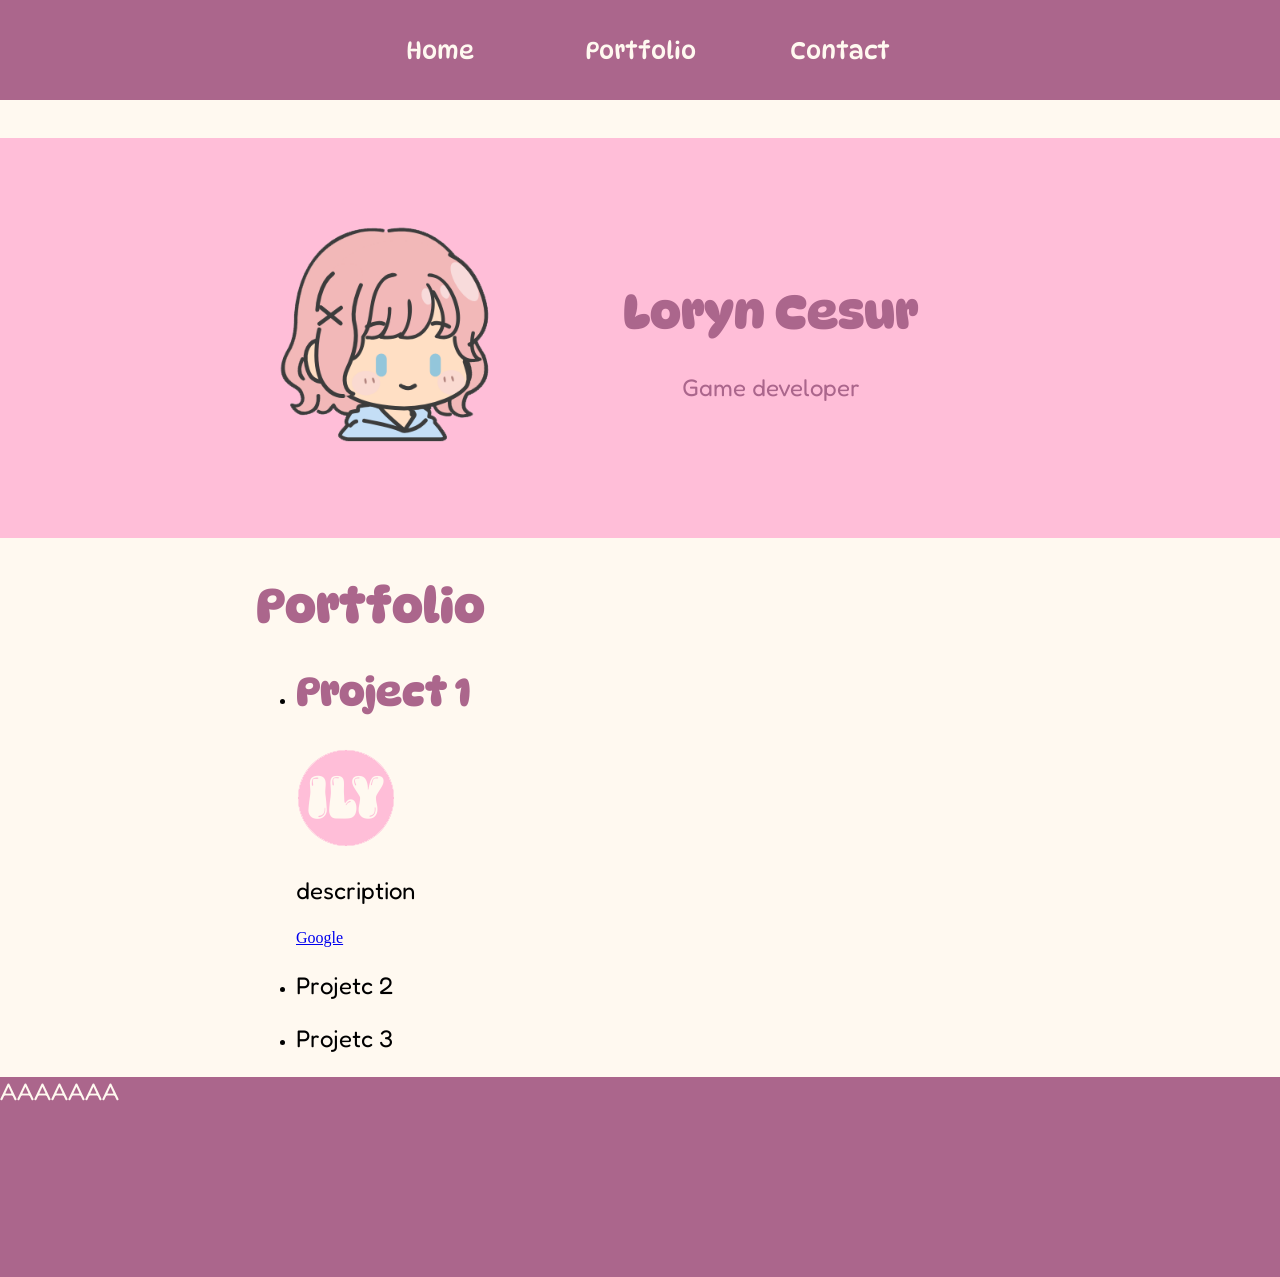
==== MainPage.html @ 45bc988c "Initial commit" ====
<!DOCTYPE html>
<html>
<head>
    <meta name="viewport" content="width=device-width, initial-scale=1.0">
    <title>Ilytopia</title>
    <link rel="icon" type="image/x-icon" href="ILY.png" />
    <link href="style.css" rel="stylesheet">
</head>
<body>
    <header class="topnav">
        <button href="#presentation">
            Home
        </button>
        <button href="#projects">
            Portfolio
        </button>
        <button href="#contact">
            Contact
        </button>
    </header>

    <div class="page_content">

        <div class="section_1-1" id="presentation">
            <div class="section_1-3">
                 <img class="avatar" src="Loryn.png" />
            </div>
            <div class="section_2-3">
                <div class="text">
                    <h1> Loryn Cesur </h1>
                    <p> Game developer</p>
                </div>
            </div>
        </div>

        <div class="section_1-1" id="projects">
            <h1> Portfolio </h1>
            <ul>
                <li><div class="projet" id="projet_1">
                    <h2>Project 1</h2>
                    <img src="ILY.png" />
                    <p>description</p>
                    <a href="google.com">Google</a>
                </div></li>
                <li><p> Projetc 2 </p></li>
                <li><p> Projetc 3 </p></li>
            </ul>
        </div>

        <div class="contact">

        </div>
    </div>

    <footer class="footer">
        <p> AAAAAAA</p>
    </footer>
</body>
</html>
---- style.css ----
@font-face {
    font-family: DynaPuff;
    src: url(DynaPuff-VariableFont_wdth,wght.ttf);
}

@font-face {
    font-family: Fredoka;
    src: url(Fredoka-VariableFont_wdth,wght.ttf);
}

*{
    /border : 1px solid black;
}

h1 {
    font-family: DynaPuff;
    color: #AB668C;
    font-size : 48px;
}

h2 {
    font-family: DynaPuff;
    color: #AB668C;
    font-size: 40px;
}

p {
    font-family: Fredoka;
    font-size: 24px;
}

body {
    margin: 0;
    background-color: #FFF9F0;
}

.topnav {
    position: sticky;
    height: 100px;
    width : 100%;

    background-color: #AB668C;
    color: #FFF9F0;

    overflow: hidden;
    display: flex;
    text-align: center;
    justify-content: center;

    z-index : 100;
}

.section_1-1 {
    padding-left: 20%;
    padding-right: 20%;
}

.section_1-3 {
    display: flex;
    float: left;
    width: 33%;
    height: 100%;
    justify-content: center;
}

.section_2-3 {
    display: flex;
    float: right;
    width: 66%;
    height: 100%;
    justify-content: center;
}

button {
    background-color: #AB668C;
    color: #FFF9F0;
    text-align: center;
    display: inline-block;
    font-family: DynaPuff;
    font-size: 24px;
    width: 200px;
    cursor: pointer;
    border: none;
}

button:hover {
    background-color: #9A4876;
}

#presentation {
    background-color: #FFBED8;
    height: 400px;
    margin-bottom : 3%;
    margin-top : 3%;
}

.avatar {
    justify-content: center;
    text-align: center;
    object-fit: contain;

    z-index: 50;
}

.avatar:hover {
    content: url('Loryn_Hi.png');
}
.text {
    margin: auto;
    justify-content: center;
    text-align: center;
    color: #AB668C;
}

.footer {
    background-color: #AB668C;
    height: 200px;
    color: #FFF9F0;
}
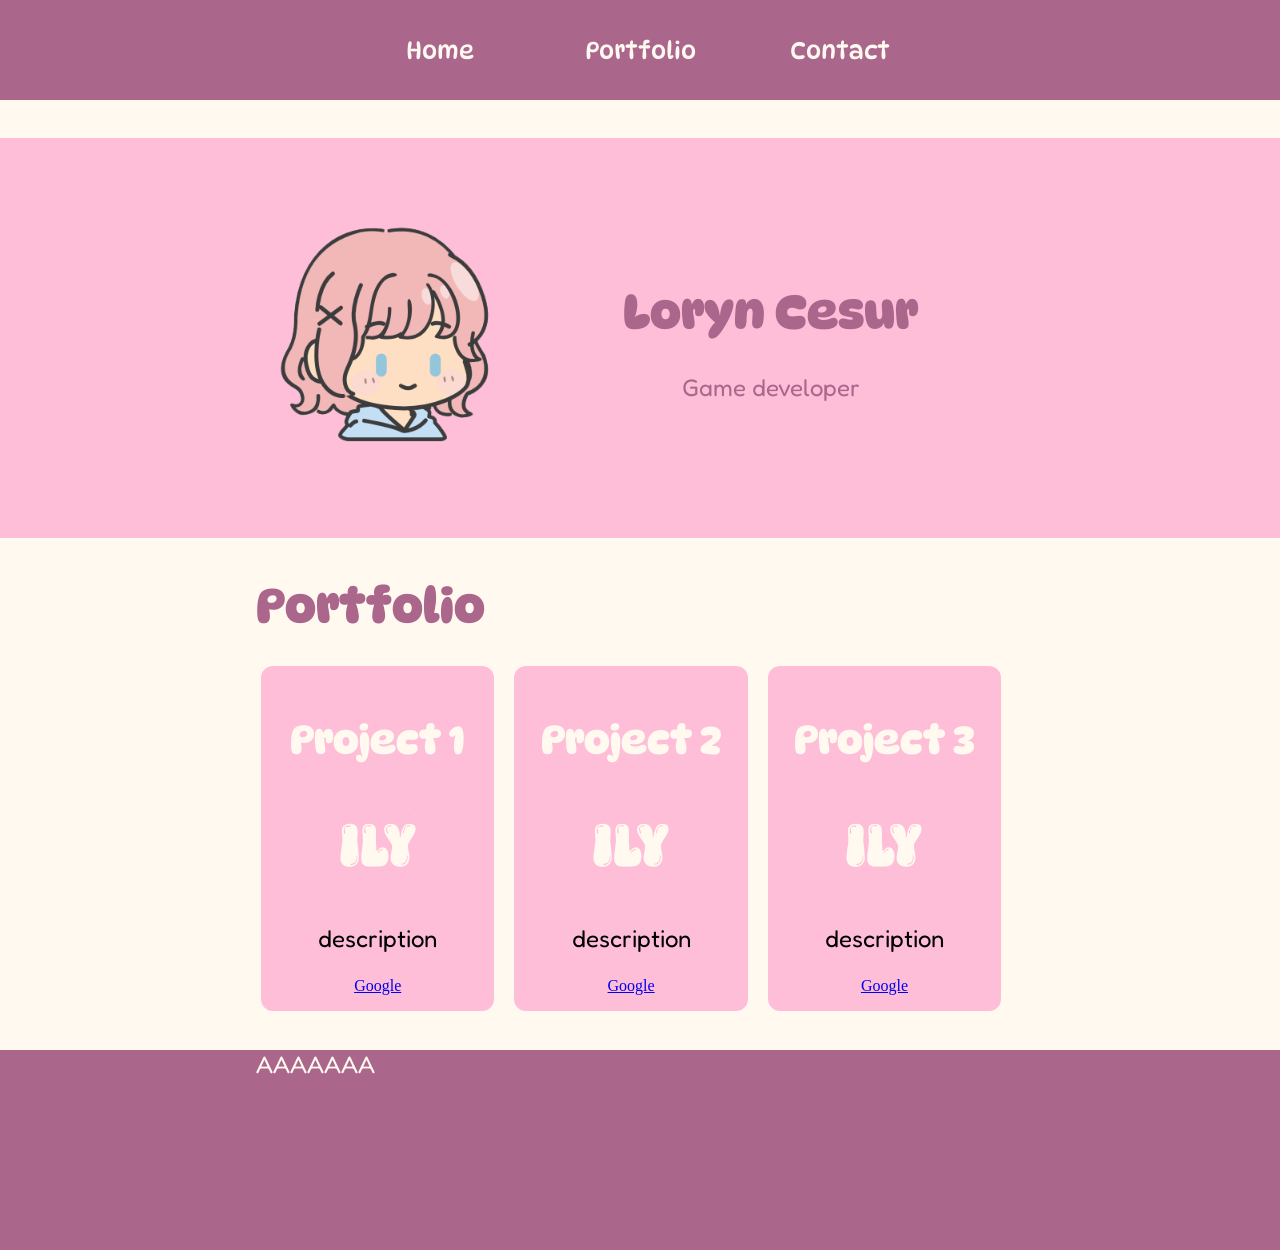
==== commit 2dfd412b: "Basic project cards" ====
--- a/MainPage.html
+++ b/MainPage.html
@@ -35,24 +35,40 @@
 
         <div class="section_1-1" id="projects">
             <h1> Portfolio </h1>
-            <ul>
-                <li><div class="projet" id="projet_1">
-                    <h2>Project 1</h2>
-                    <img src="ILY.png" />
-                    <p>description</p>
-                    <a href="google.com">Google</a>
-                </div></li>
-                <li><p> Projetc 2 </p></li>
-                <li><p> Projetc 3 </p></li>
-            </ul>
+            <div class="row">
+                <div class="column">
+                    <div class="project" id="projet_1">
+                        <h2>Project 1</h2>
+                        <img src="ILY.png" />
+                        <p>description</p>
+                        <a href="google.com">Google</a>
+                    </div>
+                </div>
+                <div class="column">
+                    <div class="project" id="projet_2">
+                        <h2>Project 2</h2>
+                        <img src="ILY.png" />
+                        <p>description</p>
+                        <a href="google.com">Google</a>
+                    </div>
+                </div>
+                <div class="column">
+                    <div class="project" id="projet_3">
+                        <h2>Project 3</h2>
+                        <img src="ILY.png" />
+                        <p>description</p>
+                        <a href="google.com">Google</a>
+                    </div>
+                </div>
+            </div>
         </div>
 
-        <div class="contact">
+        <div class="section_1-1" id="contact">
 
         </div>
     </div>
 
-    <footer class="footer">
+    <footer class="section_1-1" id="footer">
         <p> AAAAAAA</p>
     </footer>
 </body>
--- a/style.css
+++ b/style.css
@@ -20,7 +20,7 @@
 
 h2 {
     font-family: DynaPuff;
-    color: #AB668C;
+    color: #FFF9F0;
     font-size: 40px;
 }
 
@@ -53,6 +53,7 @@
 .section_1-1 {
     padding-left: 20%;
     padding-right: 20%;
+    margin-top: 3%;
 }
 
 .section_1-3 {
@@ -90,8 +91,6 @@
 #presentation {
     background-color: #FFBED8;
     height: 400px;
-    margin-bottom : 3%;
-    margin-top : 3%;
 }
 
 .avatar {
@@ -112,7 +111,32 @@
     color: #AB668C;
 }
 
-.footer {
+.column {
+    float: left;
+    width: 30%;
+    padding: 0 10px;
+}
+
+.row {
+    margin: 0 -5px;
+}
+
+.project {
+    padding: 16px;
+    text-align: center;
+    background-color: #FFBED8;
+    border-radius : 12px;
+}
+
+.row:after {
+    content: "";
+    display: table;
+    clear: both;
+}
+
+
+
+#footer {
     background-color: #AB668C;
     height: 200px;
     color: #FFF9F0;
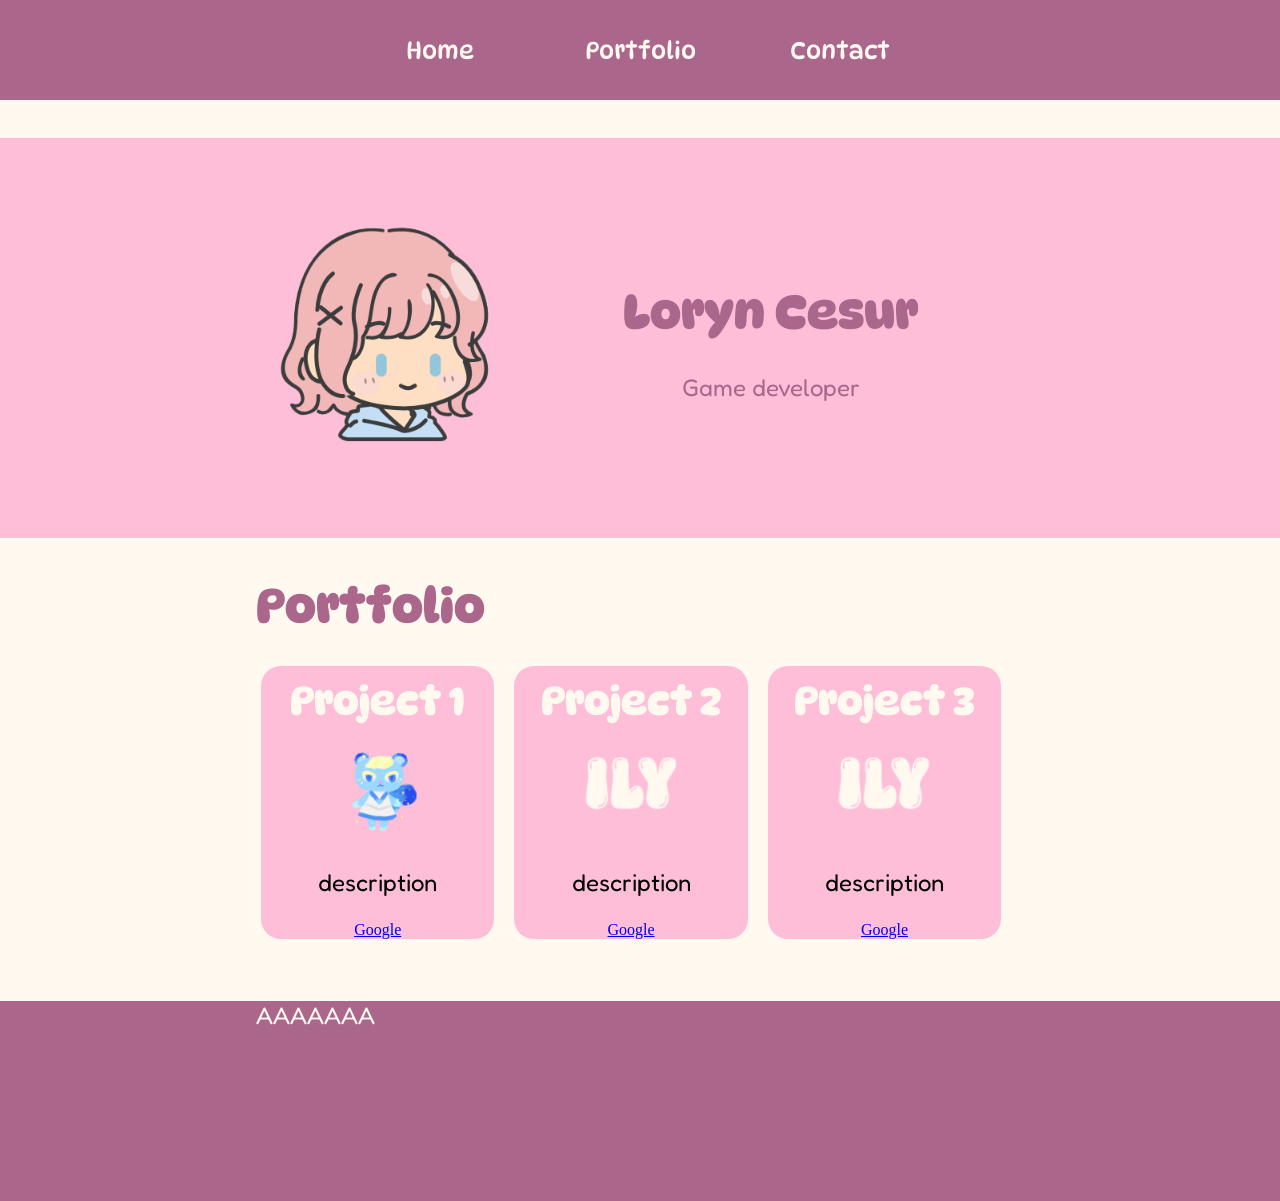
==== commit b021e1a7: "Portfolio images correctly scale now" ====
--- a/MainPage.html
+++ b/MainPage.html
@@ -39,7 +39,7 @@
                 <div class="column">
                     <div class="project" id="projet_1">
                         <h2>Project 1</h2>
-                        <img src="ILY.png" />
+                        <img class="illustration" src="Ione_Fanart.png" />
                         <p>description</p>
                         <a href="google.com">Google</a>
                     </div>
@@ -47,15 +47,16 @@
                 <div class="column">
                     <div class="project" id="projet_2">
                         <h2>Project 2</h2>
-                        <img src="ILY.png" />
+                        <img class="illustration" src="ILY.png" />
                         <p>description</p>
                         <a href="google.com">Google</a>
+                        <p> </p>
                     </div>
                 </div>
                 <div class="column">
                     <div class="project" id="projet_3">
                         <h2>Project 3</h2>
-                        <img src="ILY.png" />
+                        <img class="illustration" src="ILY.png" />
                         <p>description</p>
                         <a href="google.com">Google</a>
                     </div>
--- a/style.css
+++ b/style.css
@@ -9,6 +9,7 @@
 }
 
 *{
+    
     /border : 1px solid black;
 }
 
@@ -22,6 +23,8 @@
     font-family: DynaPuff;
     color: #FFF9F0;
     font-size: 40px;
+    margin: 0;
+    padding-top: 10px;
 }
 
 p {
@@ -119,13 +122,14 @@
 
 .row {
     margin: 0 -5px;
+    justify-content : center;
 }
 
 .project {
-    padding: 16px;
     text-align: center;
     background-color: #FFBED8;
-    border-radius : 12px;
+    border-radius : 20px;
+    padding : 0px 10px;
 }
 
 .row:after {
@@ -134,7 +138,13 @@
     clear: both;
 }
 
-
+.illustration {
+    display: flex;
+    object-fit: contain;
+    justify-content : center;
+    aspect-ratio: 16/9;
+    width : 100%;
+}
 
 #footer {
     background-color: #AB668C;
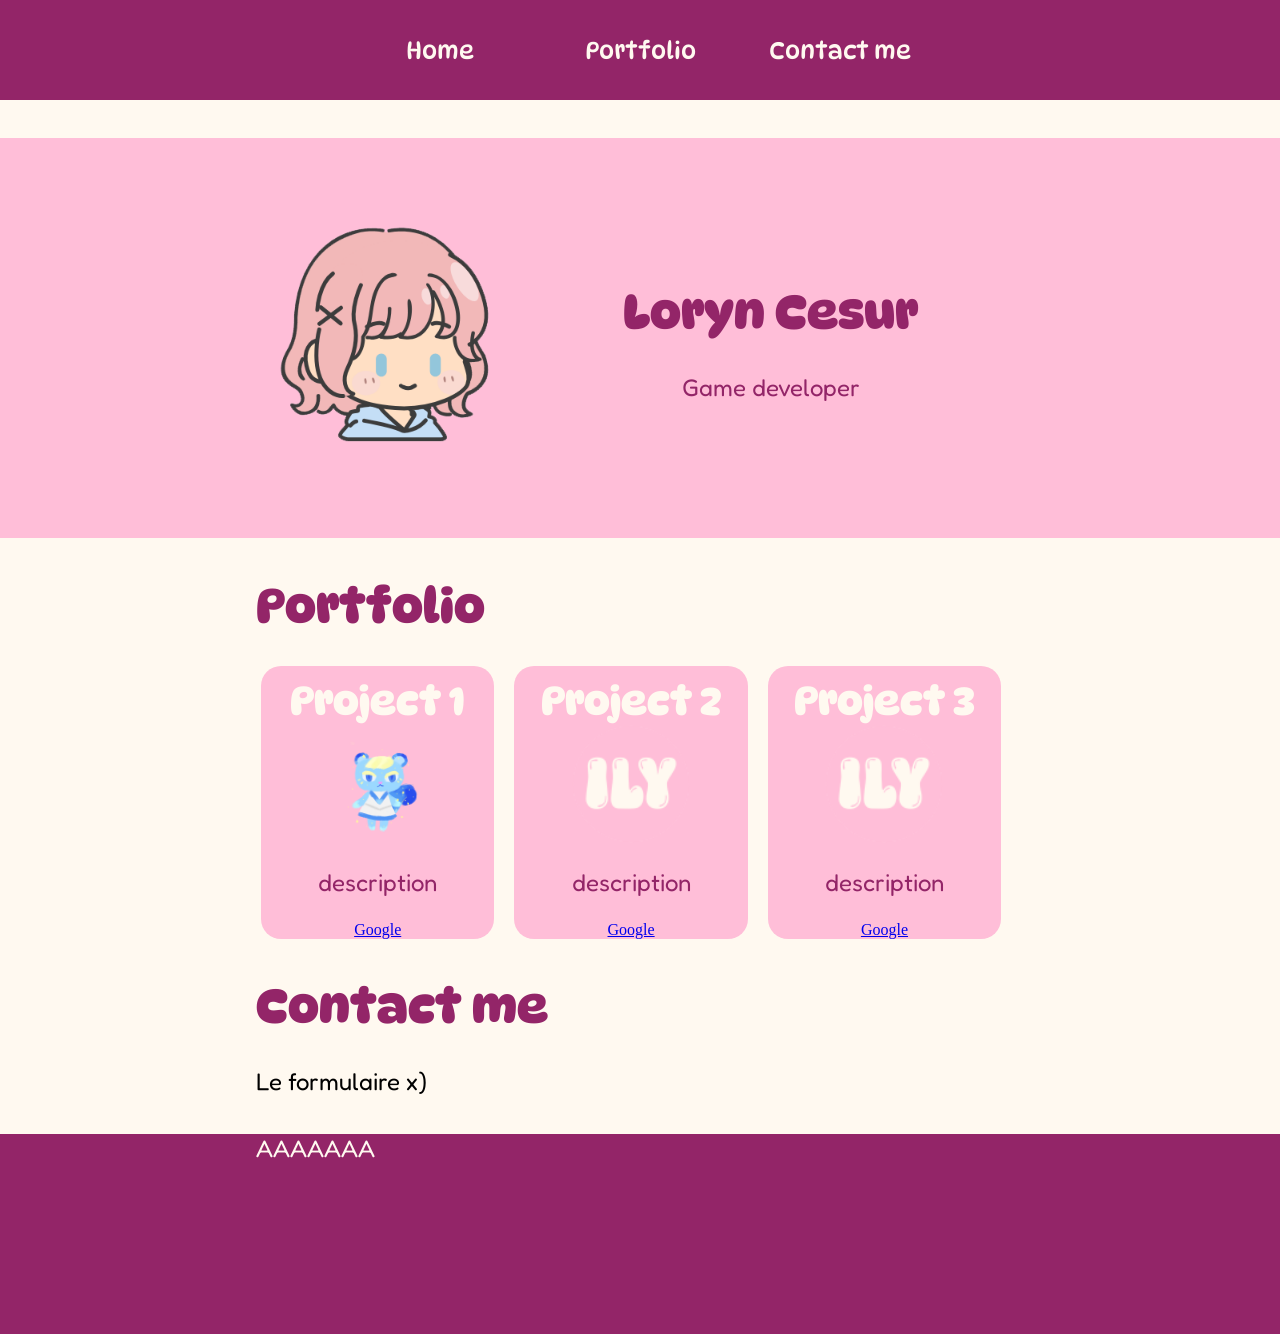
==== commit 400a75bb: "Working buttons on the navbar" ====
--- a/MainPage.html
+++ b/MainPage.html
@@ -8,14 +8,14 @@
 </head>
 <body>
     <header class="topnav">
-        <button href="#presentation">
+        <button onclick="window.location.href='#presentation'">
             Home
         </button>
-        <button href="#projects">
+        <button onclick="window.location.href='#projects'">
             Portfolio
         </button>
-        <button href="#contact">
-            Contact
+        <button onclick="window.location.href='#contact'">
+            Contact me
         </button>
     </header>
 
@@ -50,7 +50,6 @@
                         <img class="illustration" src="ILY.png" />
                         <p>description</p>
                         <a href="google.com">Google</a>
-                        <p> </p>
                     </div>
                 </div>
                 <div class="column">
@@ -65,7 +64,10 @@
         </div>
 
         <div class="section_1-1" id="contact">
-
+            <h1> Contact me </h1>
+            <div>
+                <p> Le formulaire x) </p>
+            </div>
         </div>
     </div>
 
--- a/style.css
+++ b/style.css
@@ -15,8 +15,8 @@
 
 h1 {
     font-family: DynaPuff;
-    color: #AB668C;
-    font-size : 48px;
+    color: #932568;
+    font-size: 48px;
 }
 
 h2 {
@@ -40,17 +40,14 @@
 .topnav {
     position: sticky;
     height: 100px;
-    width : 100%;
-
-    background-color: #AB668C;
+    width: 100%;
+    background-color: #932568;
     color: #FFF9F0;
-
     overflow: hidden;
     display: flex;
     text-align: center;
     justify-content: center;
-
-    z-index : 100;
+    z-index: 100;
 }
 
 .section_1-1 {
@@ -76,7 +73,7 @@
 }
 
 button {
-    background-color: #AB668C;
+    background-color: #932568;
     color: #FFF9F0;
     text-align: center;
     display: inline-block;
@@ -87,9 +84,9 @@
     border: none;
 }
 
-button:hover {
-    background-color: #9A4876;
-}
+    button:hover {
+        background-color: #811657;
+    }
 
 #presentation {
     background-color: #FFBED8;
@@ -111,7 +108,7 @@
     margin: auto;
     justify-content: center;
     text-align: center;
-    color: #AB668C;
+    color: #932568;
 }
 
 .column {
@@ -128,8 +125,9 @@
 .project {
     text-align: center;
     background-color: #FFBED8;
+    color: #932568;
     border-radius : 20px;
-    padding : 0px 10px;
+    padding: 0px 10px;
 }
 
 .row:after {
@@ -147,7 +145,7 @@
 }
 
 #footer {
-    background-color: #AB668C;
+    background-color: #932568;
     height: 200px;
     color: #FFF9F0;
 }
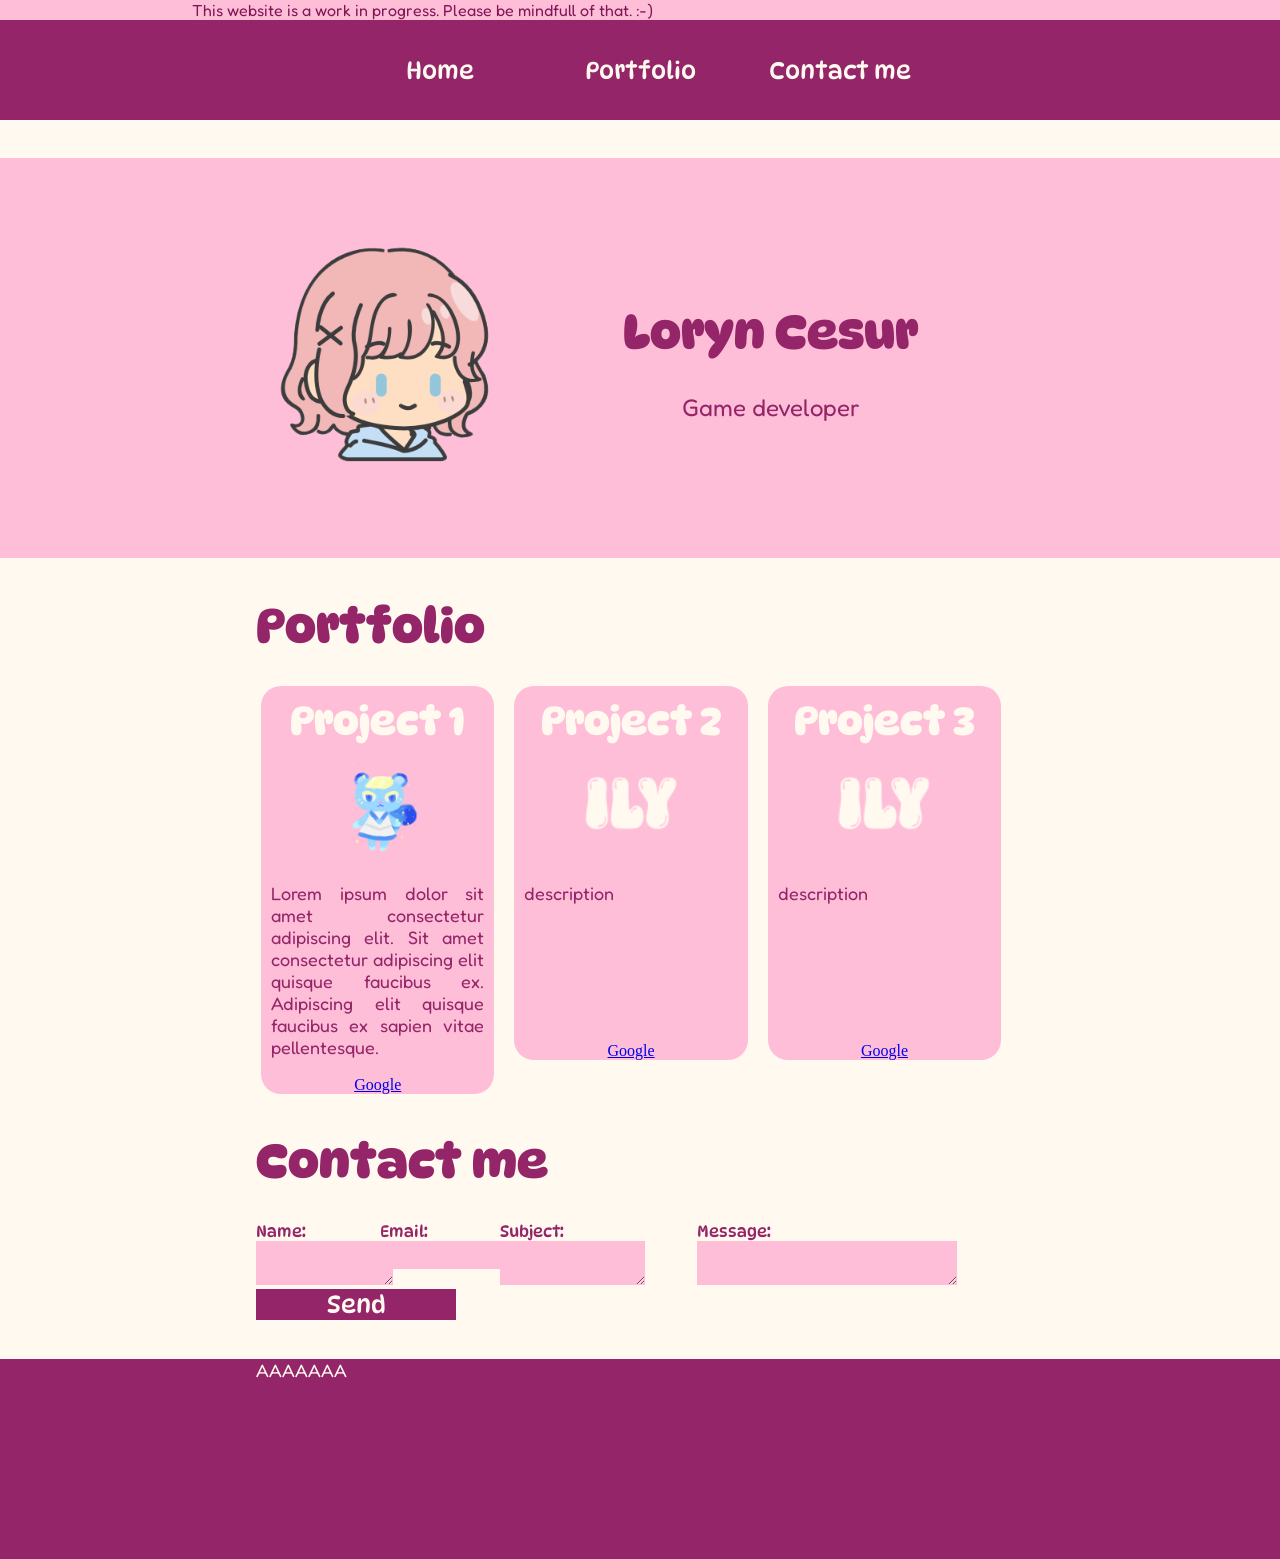
==== commit fc5e0ca0: "Adding the contact me form Changed a few fonts to better fit the website" ====
--- a/MainPage.html
+++ b/MainPage.html
@@ -7,20 +7,24 @@
     <link href="style.css" rel="stylesheet">
 </head>
 <body>
-    <header class="topnav">
-        <button onclick="window.location.href='#presentation'">
-            Home
-        </button>
-        <button onclick="window.location.href='#projects'">
-            Portfolio
-        </button>
-        <button onclick="window.location.href='#contact'">
-            Contact me
-        </button>
+    <header>
+        <div class="warning_banner">
+            <p id="warning">This website is a work in progress. Please be mindfull of that. :-)</p>
+        </div>
+        <div class="topnav">
+            <button onclick="window.location.href='#presentation'">
+                Home
+            </button>
+            <button onclick="window.location.href='#projects'">
+                Portfolio
+            </button>
+            <button onclick="window.location.href='#contact'">
+                Contact me
+            </button>
+        </div>
     </header>
 
     <div class="page_content">
-
         <div class="section_1-1" id="presentation">
             <div class="section_1-3">
                  <img class="avatar" src="Loryn.png" />
@@ -28,7 +32,7 @@
             <div class="section_2-3">
                 <div class="text">
                     <h1> Loryn Cesur </h1>
-                    <p> Game developer</p>
+                    <h3> Game developer</h3>
                 </div>
             </div>
         </div>
@@ -40,7 +44,7 @@
                     <div class="project" id="projet_1">
                         <h2>Project 1</h2>
                         <img class="illustration" src="Ione_Fanart.png" />
-                        <p>description</p>
+                        <p>Lorem ipsum dolor sit amet consectetur adipiscing elit. Sit amet consectetur adipiscing elit quisque faucibus ex. Adipiscing elit quisque faucibus ex sapien vitae pellentesque.</p>
                         <a href="google.com">Google</a>
                     </div>
                 </div>
@@ -66,7 +70,38 @@
         <div class="section_1-1" id="contact">
             <h1> Contact me </h1>
             <div>
-                <p> Le formulaire x) </p>
+                <form action="https://formspree.io/f/xkodrlyr"
+                      method="POST" target="_top">
+                    <div class="section_1-2" id="form_column">
+                        <div class="form" id="form_name">
+                            <label>
+                                Name:
+                                <textarea name="name"></textarea>
+                            </label>
+                        </div>
+                        <div class="form" id="form_email">
+                            <label>
+                                Email:
+                                <input type="email" name="email">
+                            </label>
+                        </div>
+                        <div class="form" id="form_subject">
+                            <label>
+                                Subject:
+                                <textarea name="subject"></textarea>
+                            </label>
+                        </div>
+                    </div>
+                    <div class="section_1-2">
+                        <label>
+                            Message:
+                            <textarea name="message"></textarea>
+                        </label>
+                    </div>
+                    <div>
+                        <button type="submit">Send</button>
+                    </div>
+                </form>
             </div>
         </div>
     </div>
--- a/style.css
+++ b/style.css
@@ -6,6 +6,11 @@
 @font-face {
     font-family: Fredoka;
     src: url(Fredoka-VariableFont_wdth,wght.ttf);
+}
+
+::selection {
+    background-color: #811657;
+    color: #FFF9F0;
 }
 
 *{
@@ -27,9 +32,16 @@
     padding-top: 10px;
 }
 
+h3 {
+    font-family: Fredoka;
+    font-size: 24px;
+    font-weight: normal;
+}
+
 p {
     font-family: Fredoka;
-    font-size: 24px;
+    font-size: 18px;
+    text-align: justify;
 }
 
 body {
@@ -37,13 +49,19 @@
     background-color: #FFF9F0;
 }
 
+header{
+    display:inline;
+}
+
 .topnav {
     position: sticky;
+    top: 0;
     height: 100px;
     width: 100%;
     background-color: #932568;
     color: #FFF9F0;
     overflow: hidden;
+    overflow-x: hidden;
     display: flex;
     text-align: center;
     justify-content: center;
@@ -56,6 +74,14 @@
     margin-top: 3%;
 }
 
+.section_1-2 {
+    display: flex;
+    float: left;
+    width: 49%;
+    height: 100%;
+    justify-content: center;
+}
+
 .section_1-3 {
     display: flex;
     float: left;
@@ -70,6 +96,14 @@
     width: 66%;
     height: 100%;
     justify-content: center;
+}
+
+#warning {
+    font-size: 16px;
+    margin: 0;
+    color: #811657;
+    background-color: #FFBED8;
+    padding-left: 15%;
 }
 
 button {
@@ -91,6 +125,7 @@
 #presentation {
     background-color: #FFBED8;
     height: 400px;
+    scroll-margin-top: 200px;
 }
 
 .avatar {
@@ -109,6 +144,10 @@
     justify-content: center;
     text-align: center;
     color: #932568;
+}
+
+#projects {
+    scroll-margin-top: 130px;
 }
 
 .column {
@@ -130,6 +169,11 @@
     padding: 0px 10px;
 }
 
+.project p {
+    aspect-ratio : 3/2;
+
+}
+
 .row:after {
     content: "";
     display: table;
@@ -144,6 +188,28 @@
     width : 100%;
 }
 
+#contact {
+    scroll-margin-top: 130px;
+}
+
+#form_column{
+    justify-content: center;
+}
+
+form {
+    font-family: DynaPuff;
+    color: #932568;
+}
+
+textarea, input {
+    font-family: Fredoka;
+    background-color: #FFBED8;
+    color: #932568;
+    width: 100%;
+    border:none;
+    padding:0.4rem;
+}
+
 #footer {
     background-color: #932568;
     height: 200px;
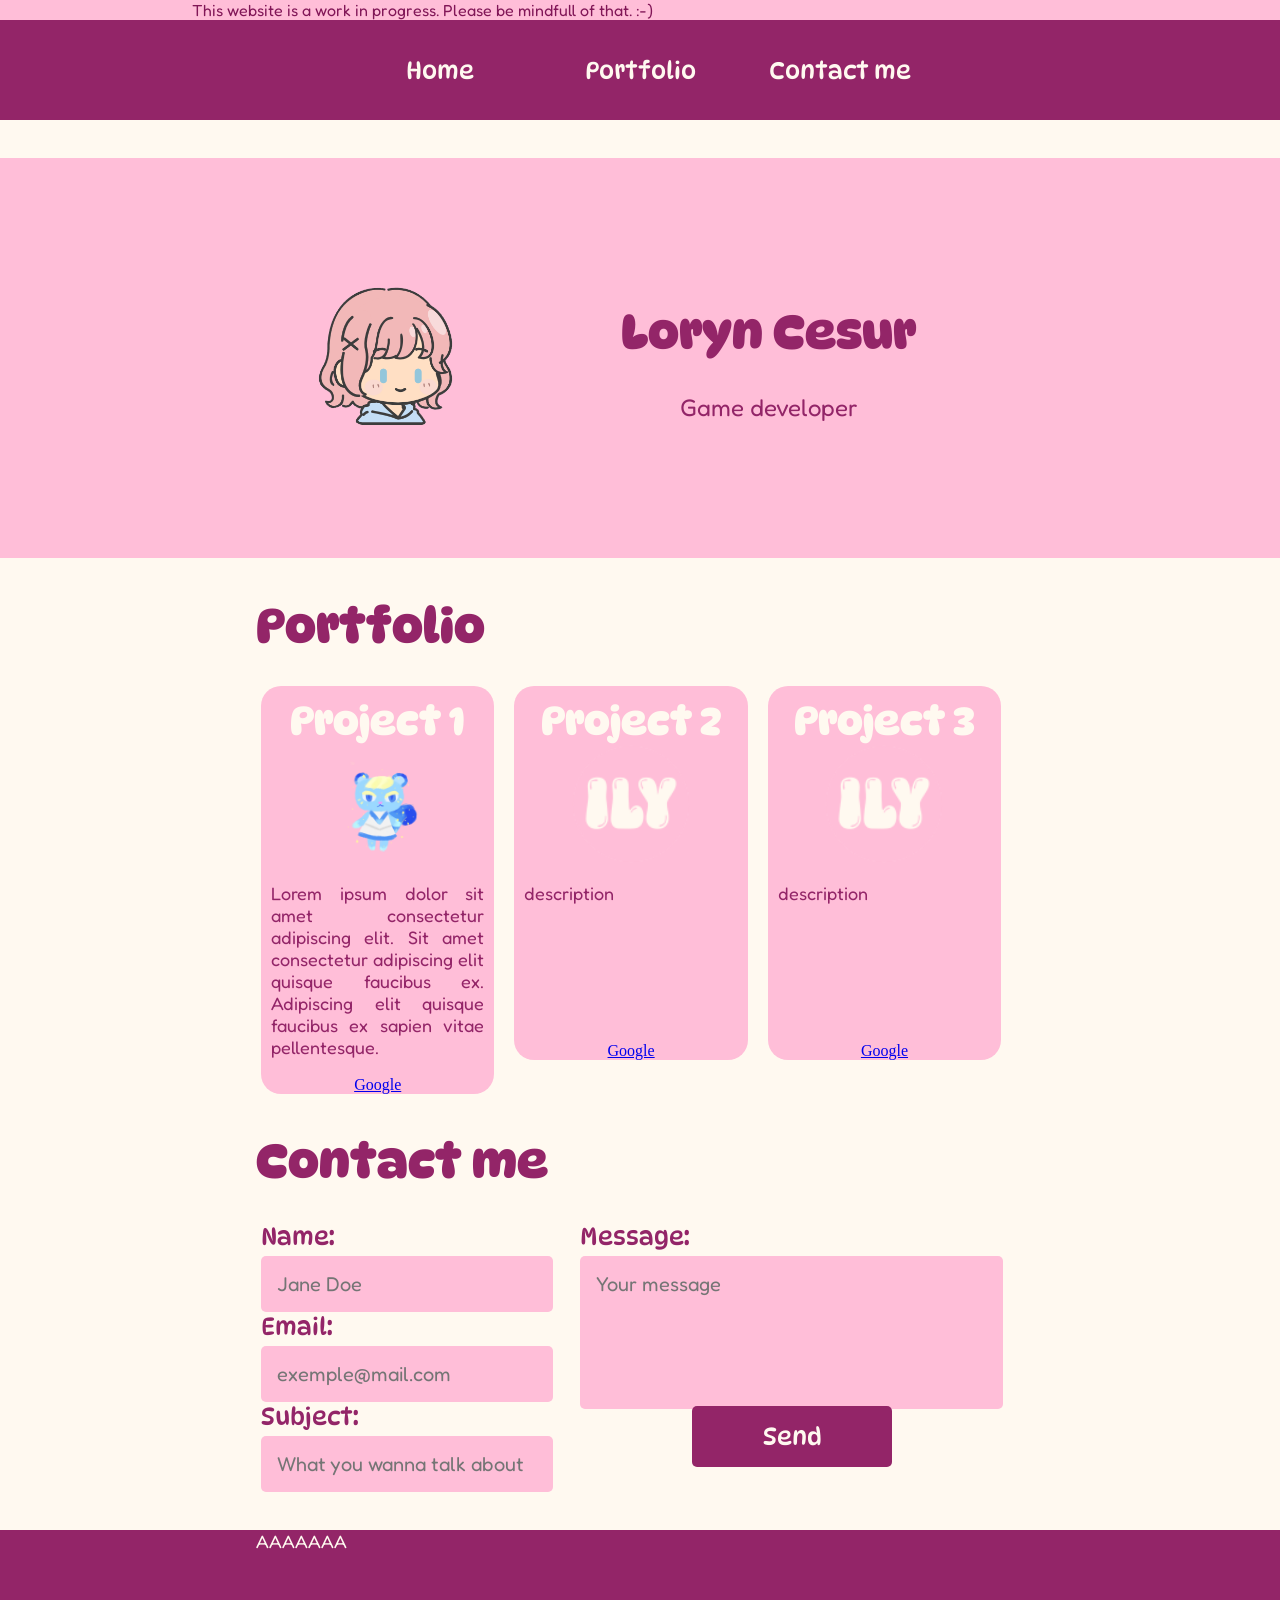
==== commit de6efc63: "Prettier contact me section" ====
--- a/MainPage.html
+++ b/MainPage.html
@@ -69,37 +69,39 @@
 
         <div class="section_1-1" id="contact">
             <h1> Contact me </h1>
-            <div>
+            <div id="form_contact_me">
                 <form action="https://formspree.io/f/xkodrlyr"
                       method="POST" target="_top">
-                    <div class="section_1-2" id="form_column">
+                    <div class="section_2-5" id="form_column">
                         <div class="form" id="form_name">
                             <label>
                                 Name:
-                                <textarea name="name"></textarea>
+                                <input type="text" name="name" required placeholder="Jane Doe" maxlength="35"></input>
                             </label>
                         </div>
                         <div class="form" id="form_email">
                             <label>
                                 Email:
-                                <input type="email" name="email">
+                                <input type="email" name="email" required placeholder="exemple@mail.com" maxlength="50">
                             </label>
                         </div>
                         <div class="form" id="form_subject">
                             <label>
                                 Subject:
-                                <textarea name="subject"></textarea>
+                                <input type="text" name="subject" placeholder="What you wanna talk about" maxlength="50"></input>
                             </label>
                         </div>
                     </div>
-                    <div class="section_1-2">
-                        <label>
-                            Message:
-                            <textarea name="message"></textarea>
-                        </label>
-                    </div>
-                    <div>
-                        <button type="submit">Send</button>
+                    <div class="section_3-5" id="message-submit">
+                        <div class="form" id="form_message">
+                            <label>
+                                Message:
+                                <textarea name="message" id="form_message_textarea" required placeholder="Your message"></textarea>
+                            </label>
+                        </div>
+                        <div class="form" id="form_submit">
+                            <button type="submit" id="form_submit_button">Send</button>
+                        </div>
                     </div>
                 </form>
             </div>
--- a/style.css
+++ b/style.css
@@ -74,20 +74,14 @@
     margin-top: 3%;
 }
 
-.section_1-2 {
-    display: flex;
-    float: left;
-    width: 49%;
-    height: 100%;
-    justify-content: center;
-}
-
 .section_1-3 {
     display: flex;
     float: left;
     width: 33%;
     height: 100%;
     justify-content: center;
+    flex-direction: column;
+    flex-grow: 1;
 }
 
 .section_2-3 {
@@ -96,6 +90,26 @@
     width: 66%;
     height: 100%;
     justify-content: center;
+    flex-direction: column;
+    flex-grow:1;
+}
+
+.section_2-5 {
+    display: flex;
+    width: 40%;
+    height: 100%;
+    justify-content: center;
+    flex-direction: column;
+    flex-grow: 1;
+}
+
+.section_3-5 {
+    display: flex;
+    width: 60%;
+    height: 100%;
+    justify-content: center;
+    flex-direction: column;
+    flex-grow: 1;
 }
 
 #warning {
@@ -126,6 +140,7 @@
     background-color: #FFBED8;
     height: 400px;
     scroll-margin-top: 200px;
+    display: flex;
 }
 
 .avatar {
@@ -139,6 +154,7 @@
 .avatar:hover {
     content: url('Loryn_Hi.png');
 }
+
 .text {
     margin: auto;
     justify-content: center;
@@ -192,26 +208,76 @@
     scroll-margin-top: 130px;
 }
 
-#form_column{
-    justify-content: center;
+#form_contact_me{
+    
 }
 
 form {
     font-family: DynaPuff;
     color: #932568;
+    display: flex;
+    justify-content: center;
+    gap: 2%;
+}
+.form {
+    width: 90%;
+}
+
+label {
+    font-size: 24px;
+    margin: 5px;
 }
 
 textarea, input {
     font-family: Fredoka;
+    font-size: 20px;
     background-color: #FFBED8;
     color: #932568;
     width: 100%;
-    border:none;
-    padding:0.4rem;
+    border: none;
+    padding: 1rem;
+    resize: none;
+    margin-top: 5px;
+    margin-left: 5px;
+    border-radius: 5px;
+}
+
+input{
+    text-overflow: ellipsis;
+}
+
+#message-submit{
+    margin: 0 15px;
+    display: flex;
+    height:auto;
+}
+
+#form_message{
+    height: 100%;
+    padding-bottom: 10px;
+}
+
+#form_message_textarea{
+    height:70%;
+}
+
+#form_submit {
+    margin: auto;
+    width: auto;
+}
+
+#form_submit_button {
+    padding: 1rem;
+    border-radius: 5px;
+    justify-self: center;
+    margin-bottom: 25px;
 }
 
 #footer {
     background-color: #932568;
     height: 200px;
     color: #FFF9F0;
+
+    /plan du site
+    /lien vers réseaux intéressant (github, artstation, linkedin)
 }
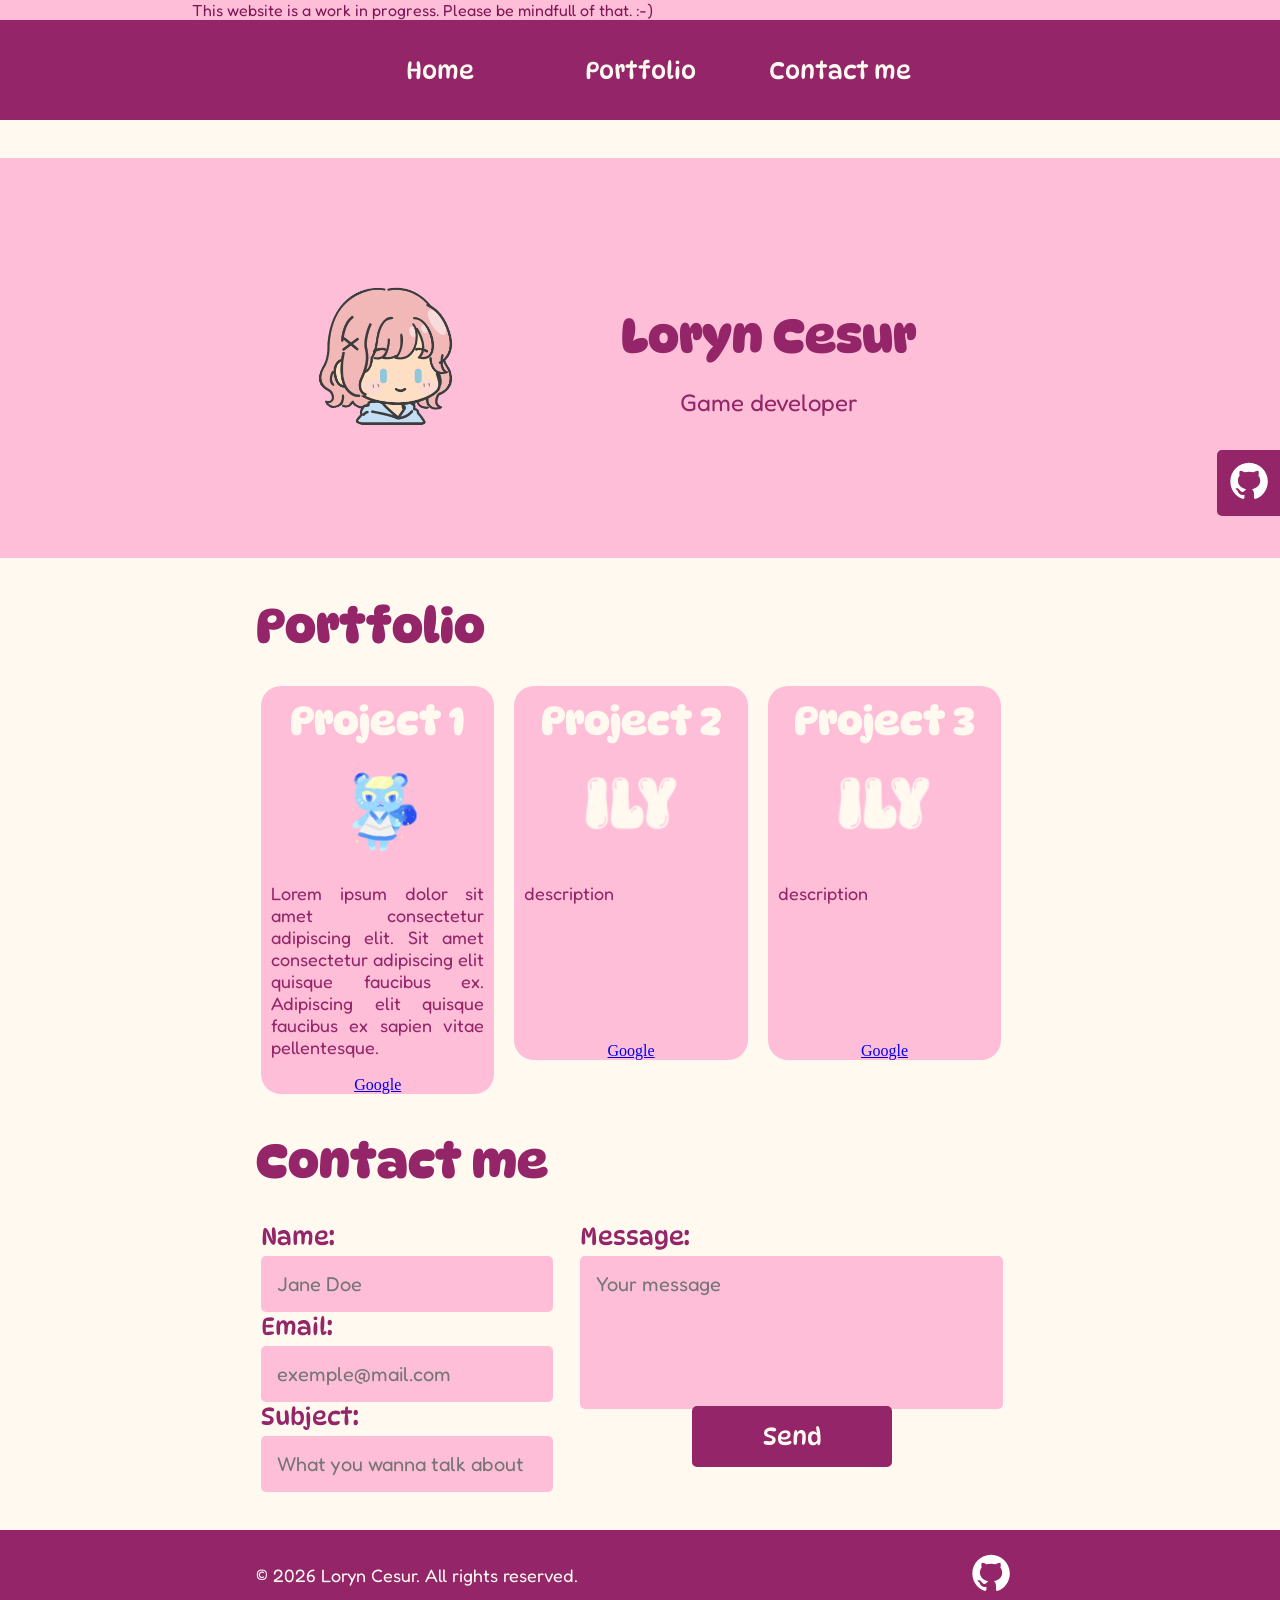
==== commit a4b05c2b: "Footer & Socials" ====
--- a/MainPage.html
+++ b/MainPage.html
@@ -24,6 +24,14 @@
         </div>
     </header>
 
+    <div class="sidebar_socials">
+        <a href="https://github.com/Ilytopia" target="_blank" id="github_link">
+            <svg width="50" height="50" xmlns="http://www.w3.org/2000/svg">
+                <image width="50" height="50" href="GitHub_Invertocat_White_Clearspace.svg" />
+            </svg>
+        </a>
+    </div>
+
     <div class="page_content">
         <div class="section_1-1" id="presentation">
             <div class="section_1-3">
@@ -31,14 +39,14 @@
             </div>
             <div class="section_2-3">
                 <div class="text">
-                    <h1> Loryn Cesur </h1>
-                    <h3> Game developer</h3>
+                    <h1 id="presentation_name">Loryn Cesur</h1>
+                    <h3>Game developer</h3>
                 </div>
             </div>
         </div>
 
         <div class="section_1-1" id="projects">
-            <h1> Portfolio </h1>
+            <h1>Portfolio</h1>
             <div class="row">
                 <div class="column">
                     <div class="project" id="projet_1">
@@ -68,7 +76,7 @@
         </div>
 
         <div class="section_1-1" id="contact">
-            <h1> Contact me </h1>
+            <h1>Contact me</h1>
             <div id="form_contact_me">
                 <form action="https://formspree.io/f/xkodrlyr"
                       method="POST" target="_top">
@@ -109,7 +117,14 @@
     </div>
 
     <footer class="section_1-1" id="footer">
-        <p> AAAAAAA</p>
+        <p>© 2026 Loryn Cesur. All rights reserved.</p>
+        <div class="social_media">
+            <a href="https://github.com/Ilytopia" target="_blank" id="github_link">
+                <svg width="50" height="50" xmlns="http://www.w3.org/2000/svg">
+                    <image width="50" height="50" href="GitHub_Invertocat_White_Clearspace.svg" />
+                </svg>
+            </a>
+        </div>
     </footer>
 </body>
 </html>
--- a/style.css
+++ b/style.css
@@ -36,6 +36,16 @@
     font-family: Fredoka;
     font-size: 24px;
     font-weight: normal;
+}
+
+h4 {
+    font-family: Fredoka;
+    color: #932568;
+    font-size: 22px;
+    margin: 0;
+    padding-top: 0px;
+    font-weight: normal;
+    padding-top: 0px;
 }
 
 p {
@@ -132,9 +142,18 @@
     border: none;
 }
 
-    button:hover {
-        background-color: #811657;
-    }
+button:hover {
+    background-color: #811657;
+}
+
+.sidebar_socials {
+    position: fixed;
+    right: 0;
+    top: 50%;
+    background-color: #932568;
+    padding: 0.4rem;
+    border-radius: 5px 0 0 5px;
+}
 
 #presentation {
     background-color: #FFBED8;
@@ -160,6 +179,10 @@
     justify-content: center;
     text-align: center;
     color: #932568;
+}
+
+#presentation_name{
+    margin-bottom: 0px;
 }
 
 #projects {
@@ -275,9 +298,16 @@
 
 #footer {
     background-color: #932568;
-    height: 200px;
-    color: #FFF9F0;
-
-    /plan du site
+    padding: 1rem 20%;
+    display: flex;
+    color: #FFF9F0;
+    justify-content: space-between;
     /lien vers réseaux intéressant (github, artstation, linkedin)
+}
+
+.social_media{
+    margin-right: 1%;
+    display: flex;
+    gap: 5px;
+    align-items: center;
 }
